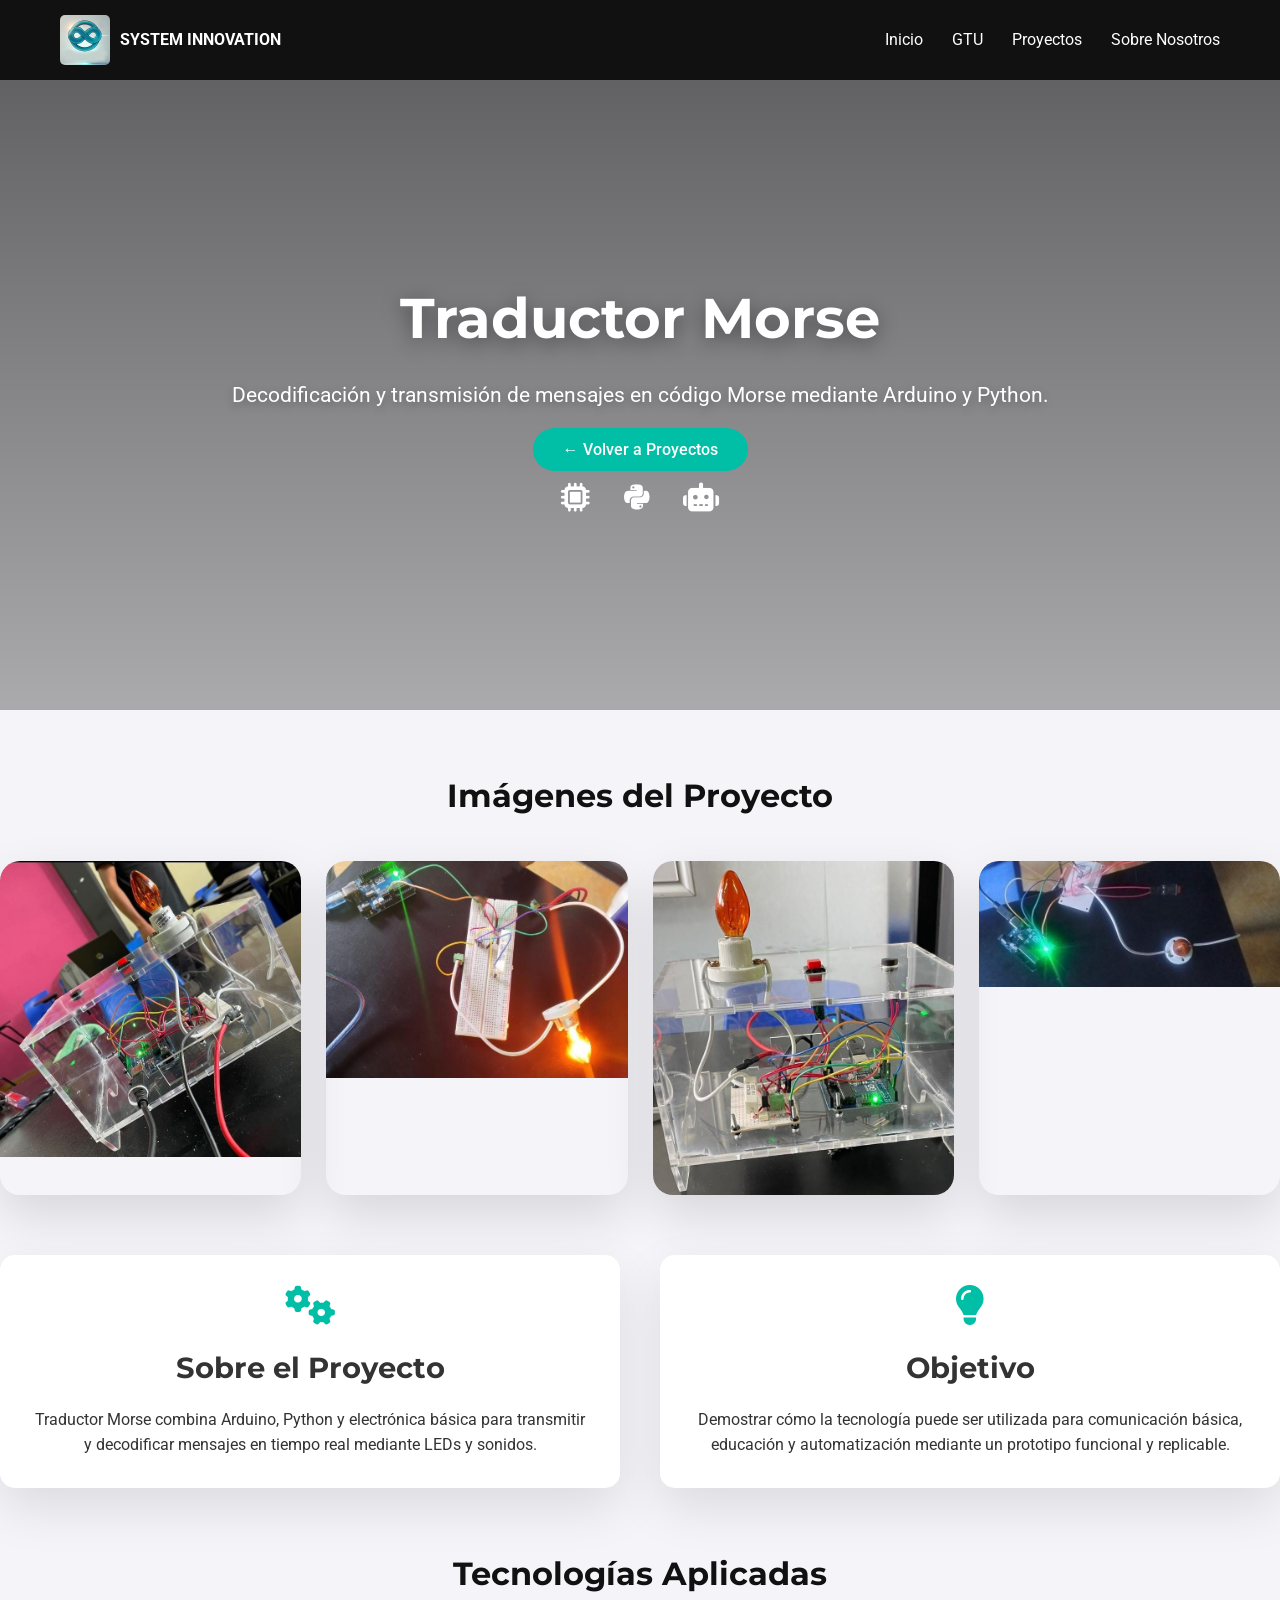
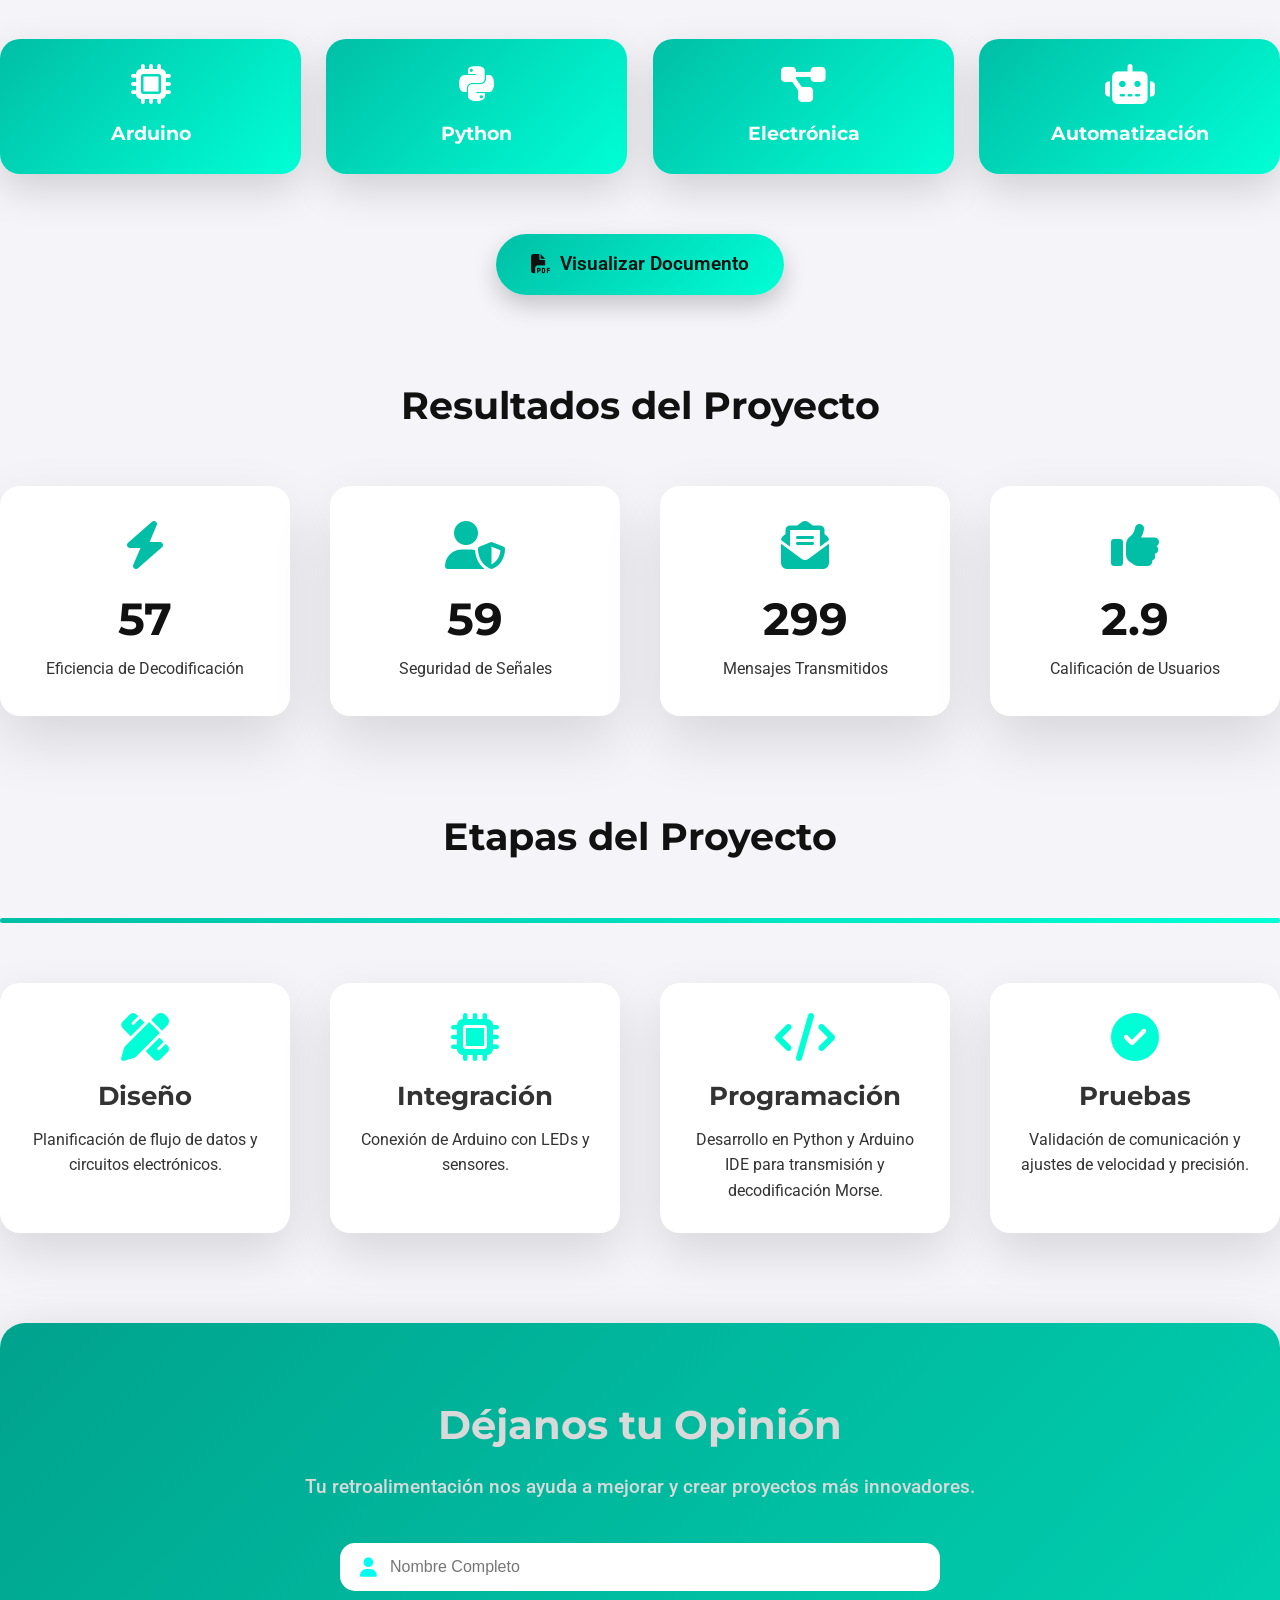
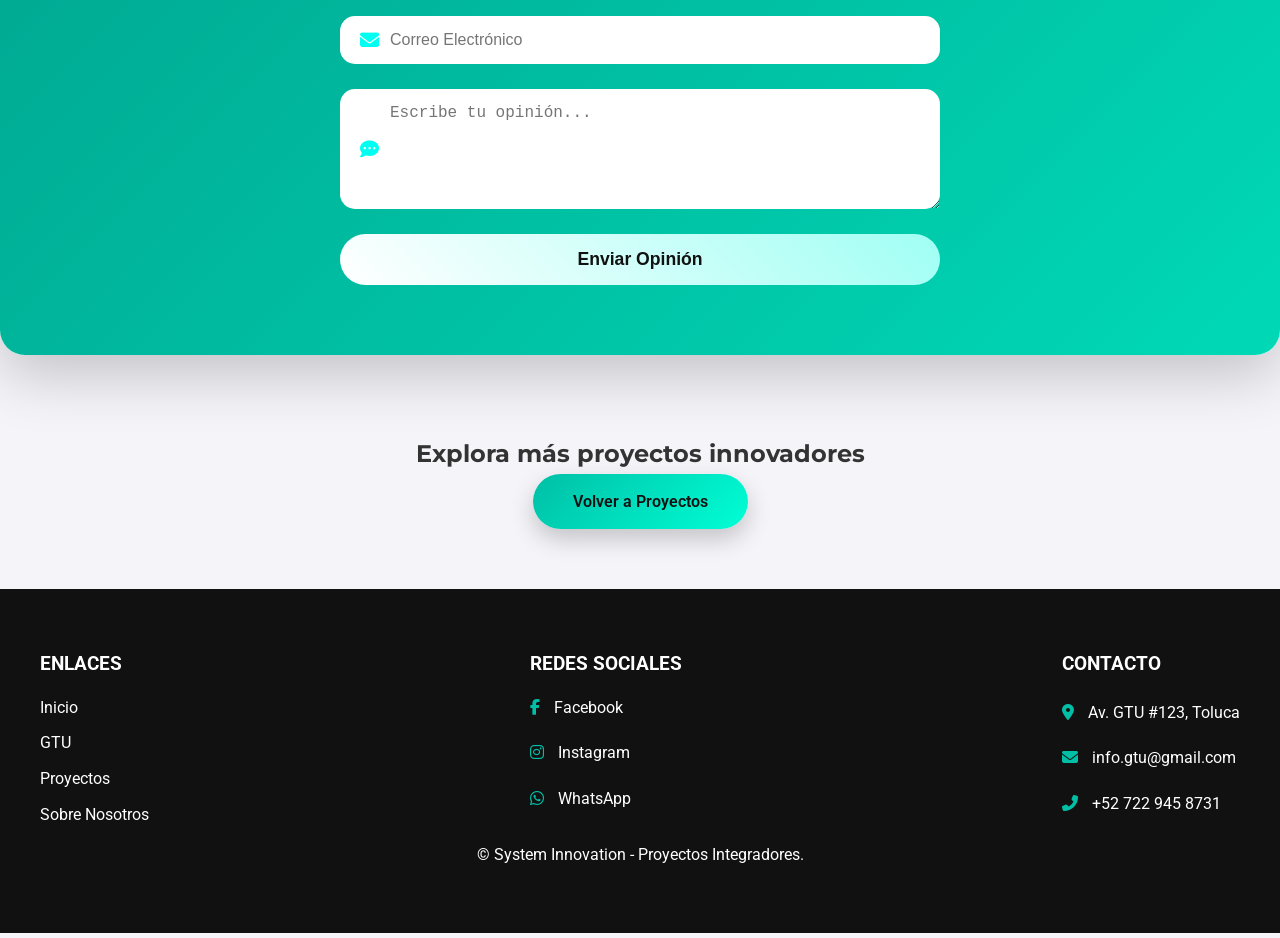
==== proyecto2.html @ c05d1d3d "Add files via upload" ====
<!DOCTYPE html>
<html lang="es">
<head>
  <meta charset="UTF-8">
  <meta name="viewport" content="width=device-width, initial-scale=1.0">
  <title>Traductor Morse - System Innovation</title>
  <link rel="stylesheet" href="css/proyecto2.css">
  <link href="https://unpkg.com/aos@2.3.1/dist/aos.css" rel="stylesheet">
  <link rel="stylesheet" href="https://cdnjs.cloudflare.com/ajax/libs/font-awesome/6.4.0/css/all.min.css">
  <link href="https://fonts.googleapis.com/css2?family=Roboto:wght@400;700&family=Montserrat:wght@500;700&display=swap" rel="stylesheet">
</head>
<body>

  <!-- HEADER -->
  <header class="header">
    <div class="header-container">
      <a href="index.html" class="brand">
        <img src="img/L.E.jpg" alt="Logo" class="logo">
        SYSTEM INNOVATION
      </a>
      <nav class="nav" id="navMenu">
        <a href="index.html">Inicio</a>
        <a href="inicio.html">GTU</a>
        <a href="proyectos.html">Proyectos</a>
        <a href="sobre.html">Sobre Nosotros</a>
      </nav>
      <div class="menu-toggle" id="menuToggle">&#9776;</div>
    </div>
  </header>

  <!-- HERO -->
  <section class="project-hero">
    <div class="hero-overlay"></div>
    <div class="hero-content">
      <h1 data-aos="fade-down" data-aos-delay="200">Traductor Morse</h1>
      <p data-aos="fade-up" data-aos-delay="400">Decodificación y transmisión de mensajes en código Morse mediante Arduino y Python.</p>
      <a href="proyectos.html" class="btn-back" data-aos="fade-up" data-aos-delay="600">← Volver a Proyectos</a>
      <div class="hero-icons" data-aos="fade-up" data-aos-delay="800">
        <i class="fas fa-microchip"></i>
        <i class="fab fa-python"></i>
        <i class="fas fa-robot"></i>
      </div>
    </div>
  </section>

  <!-- IMÁGENES DESTACADAS -->
  <section class="featured-images container" data-aos="fade-up">
    <h2>Imágenes del Proyecto</h2>
    <div class="images-grid">
      <div class="image-card"><img src="img/1.jpg" alt="Imagen 1"></div>
      <div class="image-card"><img src="img/4.jpg" alt="Imagen 2"></div>
      <div class="image-card"><img src="img/3.jpg" alt="Imagen 3"></div>
      <div class="image-card"><img src="img/2.jpg" alt="Imagen 4"></div>
    </div>
  </section>

  <!-- DETALLES -->
  <section class="project-details container">
    <div class="detail-card" data-aos="fade-right">
      <i class="fas fa-cogs"></i>
      <h2>Sobre el Proyecto</h2>
      <p>Traductor Morse combina Arduino, Python y electrónica básica para transmitir y decodificar mensajes en tiempo real mediante LEDs y sonidos.</p>
    </div>
    <div class="detail-card" data-aos="fade-left">
      <i class="fas fa-lightbulb"></i>
      <h2>Objetivo</h2>
      <p>Demostrar cómo la tecnología puede ser utilizada para comunicación básica, educación y automatización mediante un prototipo funcional y replicable.</p>
    </div>
  </section>

  <!-- TECNOLOGÍAS -->
  <section class="project-tech container">
    <h2 data-aos="fade-up">Tecnologías Aplicadas</h2>
    <div class="tech-cards">
      <div class="tech-card" data-aos="flip-left" data-aos-delay="100"><i class="fas fa-microchip"></i><h3>Arduino</h3></div>
      <div class="tech-card" data-aos="flip-left" data-aos-delay="200"><i class="fab fa-python"></i><h3>Python</h3></div>
      <div class="tech-card" data-aos="flip-left" data-aos-delay="300"><i class="fas fa-project-diagram"></i><h3>Electrónica</h3></div>
      <div class="tech-card" data-aos="flip-left" data-aos-delay="400"><i class="fas fa-robot"></i><h3>Automatización</h3></div>
    </div>
  </section>

  <!-- DOCUMENTO -->
  <section class="document-banner container" data-aos="fade-up">
    <a href="F_PDF/traductor.pdf" target="_blank" class="btn-document">
      <i class="fas fa-file-pdf"></i> Visualizar Documento
    </a>
  </section>

  <!-- ESTADÍSTICAS -->
  <section class="stats-pro container" data-aos="fade-up">
    <h2 class="section-title">Resultados del Proyecto</h2>
    <div class="stats-grid">
      <div class="stat-item"><i class="fas fa-bolt"></i><h3 class="stat-number" data-target="95">0%</h3><p>Eficiencia de Decodificación</p></div>
      <div class="stat-item"><i class="fas fa-user-shield"></i><h3 class="stat-number" data-target="98">0%</h3><p>Seguridad de Señales</p></div>
      <div class="stat-item"><i class="fas fa-envelope-open-text"></i><h3 class="stat-number" data-target="500">0</h3><p>Mensajes Transmitidos</p></div>
      <div class="stat-item"><i class="fas fa-thumbs-up"></i><h3 class="stat-number" data-target="4.8">0</h3><p>Calificación de Usuarios</p></div>
    </div>
  </section>

  <!-- ROADMAP -->
  <section class="roadmap-pro container" data-aos="fade-up">
    <h2 class="section-title">Etapas del Proyecto</h2>
    <div class="roadmap-line"></div>
    <div class="roadmap-grid">
      <div class="roadmap-step" data-aos="fade-right"><i class="fas fa-pencil-ruler"></i><h3>Diseño</h3><p>Planificación de flujo de datos y circuitos electrónicos.</p></div>
      <div class="roadmap-step" data-aos="fade-left"><i class="fas fa-microchip"></i><h3>Integración</h3><p>Conexión de Arduino con LEDs y sensores.</p></div>
      <div class="roadmap-step" data-aos="fade-right"><i class="fas fa-code"></i><h3>Programación</h3><p>Desarrollo en Python y Arduino IDE para transmisión y decodificación Morse.</p></div>
      <div class="roadmap-step" data-aos="fade-left"><i class="fas fa-check-circle"></i><h3>Pruebas</h3><p>Validación de comunicación y ajustes de velocidad y precisión.</p></div>
    </div>
  </section>

  <!-- OPINIÓN -->
  <section class="project-feedback-pro container" data-aos="fade-up">
    <div class="feedback-header">
      <h2>Déjanos tu Opinión</h2>
      <p>Tu retroalimentación nos ayuda a mejorar y crear proyectos más innovadores.</p>
    </div>
    <form id="feedbackFormPro" class="feedback-form">
      <div class="form-group"><i class="fas fa-user"></i><input type="text" id="name" placeholder="Nombre Completo" required></div>
      <div class="form-group"><i class="fas fa-envelope"></i><input type="email" id="email" placeholder="Correo Electrónico" required></div>
      <div class="form-group"><i class="fas fa-comment-dots"></i><textarea id="message" placeholder="Escribe tu opinión..." rows="5" required></textarea></div>
      <button type="submit" class="btn-feedback">Enviar Opinión</button>
      <div class="form-message-pro"></div>
    </form>
  </section>

  <!-- CTA -->
  <section class="project-cta container" data-aos="fade-up">
    <h2>Explora más proyectos innovadores</h2>
    <a href="proyectos.html" class="btn-hero-pro-3">Volver a Proyectos</a>
  </section>

  <!-- FOOTER -->
  <footer class="footer">
    <div class="footer-grid container">
      <div>
        <h4>Enlaces</h4>
        <a href="index.html">Inicio</a>
        <a href="inicio.html">GTU</a>
        <a href="proyectos.html">Proyectos</a>
        <a href="sobre.html">Sobre Nosotros</a>
      </div>
      <div>
        <h4>Redes Sociales</h4>
        <div class="footer-icons">
          <a href="#"><i class="fab fa-facebook-f"></i> Facebook</a>
          <a href="#"><i class="fab fa-instagram"></i> Instagram</a>
          <a href="#"><i class="fab fa-whatsapp"></i> WhatsApp</a>
        </div>
      </div>
      <div>
        <h4>Contacto</h4>
        <div class="footer-icons">
          <p><i class="fas fa-map-marker-alt"></i> Av. GTU #123, Toluca</p>
          <p><i class="fas fa-envelope"></i> info.gtu@gmail.com</p>
          <p><i class="fas fa-phone-alt"></i> +52 722 945 8731</p>
        </div>
      </div>
    </div>
    <p style="text-align:center;">© System Innovation - Proyectos Integradores.</p>
  </footer>

  <!-- SCRIPTS -->
  <script src="https://unpkg.com/aos@2.3.1/dist/aos.js"></script>
  <script src="js/proyecto2.js"></script>

</body>
</html>
---- css/proyecto2.css ----
/* ========================================
   RESET BÁSICO
========================================= */
* { margin:0; padding:0; box-sizing:border-box; }
body { font-family:'Roboto',sans-serif; line-height:1.6; color:#333; background:#f4f4f9; }
h1,h2,h3 { font-family:'Montserrat',sans-serif; }

/* ========================================
   HEADER
========================================= */
.header { background:#111; color:#fff; padding:15px 0; position:sticky; top:0; z-index:100; }
.header-container { display:flex; justify-content:space-between; align-items:center; max-width:1200px; margin:auto; padding:0 20px; }
.brand { display:flex; align-items:center; gap:10px; color:#fff; text-decoration:none; font-weight:700; }
.logo { width:50px; border-radius:5px; }
.nav a { color:#fff; margin-left:25px; text-decoration:none; transition:0.3s; }
.nav a:hover { color:#00bfa6; }
.menu-toggle { display:none; font-size:28px; cursor:pointer; color:#fff; }

/* ========================================
   HERO
========================================= */
.project-hero { position:relative; height:70vh; background:url('../img/proyecto2-hero.jpg') center/cover no-repeat; display:flex; align-items:center; justify-content:center; text-align:center; color:#fff; }
.hero-overlay { position:absolute; top:0; left:0; width:100%; height:100%; background:linear-gradient(to bottom, rgba(0,0,0,0.6), rgba(0,0,0,0.3)); }
.hero-content { position:relative; z-index:2; }
.hero-content h1 { font-size:3.5rem; margin-bottom:15px; text-shadow:0 5px 20px rgba(0,0,0,0.4);}
.hero-content p { font-size:1.3rem; margin-bottom:25px; text-shadow:0 3px 10px rgba(0,0,0,0.3);}
.btn-back { background:#00bfa6; color:#fff; padding:12px 30px; border-radius:30px; text-decoration:none; transition:0.3s; font-weight:500; }
.btn-back:hover { background:#008f7f; transform:translateY(-3px); }
.hero-icons { margin-top:20px; }
.hero-icons i { margin:0 15px; font-size:1.8rem; transition:0.3s; }
.hero-icons i:hover { color:#00ffd6; transform:scale(1.3); }

/* ========================================
   SECCIÓN DE IMÁGENES DESTACADAS
========================================= */
.featured-images { margin:60px 0; }
.featured-images h2 { text-align:center; margin-bottom:40px; font-size:2rem; color:#111; }
.images-grid { display:grid; grid-template-columns:repeat(auto-fit,minmax(250px,1fr)); gap:25px; }
.image-card { overflow:hidden; border-radius:20px; box-shadow:0 20px 50px rgba(0,0,0,0.12); transition:0.5s; cursor:pointer; }
.image-card img { width:100%; display:block; transition:0.5s; }
.image-card:hover img { transform:scale(1.05) rotate(1deg); }

/* ========================================
   DETALLES
========================================= */
.project-details { display:grid; grid-template-columns:repeat(auto-fit,minmax(320px,1fr)); gap:40px; margin:60px 0; }
.detail-card { background:#fff; padding:30px; border-radius:15px; box-shadow:0 20px 50px rgba(0,0,0,0.1); text-align:center; transition:all 0.4s ease; transform-style:preserve-3d; }
.detail-card:hover { transform:translateY(-10px); font-weight:700; box-shadow:0 25px 60px rgba(0,0,0,0.25);}
.detail-card i { font-size:2.5rem; color:#00bfa6; margin-bottom:20px; }
.detail-card h2 { margin-bottom:15px; font-size:1.8rem; }

/* ========================================
   TECNOLOGÍAS
========================================= */
.project-tech h2 { text-align:center; margin-bottom:40px; font-size:2rem; color:#111; }
.tech-cards { display:grid; grid-template-columns:repeat(auto-fit,minmax(180px,1fr)); gap:25px; }
.tech-card { background:linear-gradient(135deg,#00bfa6,#00ffd6); color:#fff; padding:25px; border-radius:20px; text-align:center; box-shadow:0 15px 40px rgba(0,0,0,0.15); transition:all 0.4s ease; cursor:pointer; }
.tech-card:hover { transform:translateY(-10px); font-weight:700; box-shadow:0 25px 60px rgba(0,0,0,0.25);}
.tech-card i { font-size:2.5rem; margin-bottom:15px; }

/* ========================================
   BANER VISUALIZAR DOCUMENTO
========================================= */
.document-banner { text-align:center; margin:60px 0; }
.btn-document { display:inline-flex; align-items:center; gap:10px; font-size:1.2rem; font-weight:600; background:linear-gradient(135deg,#00bfa6,#00ffd6); color:#111; padding:15px 35px; border-radius:50px; text-decoration:none; box-shadow:0 10px 25px rgba(0,0,0,0.2); transition:0.5s; }
.btn-document:hover { transform:scale(1.05) translateY(-3px); box-shadow:0 20px 40px rgba(0,0,0,0.3); }

/* ========================================
   ESTADÍSTICAS ANIMADAS
========================================= */
.stats-pro { margin:80px auto; text-align:center; }
.section-title { font-size:2.4rem; font-weight:700; margin-bottom:50px; color:#111; }
.stats-grid { display:grid; grid-template-columns:repeat(auto-fit,minmax(220px,1fr)); gap:40px; }
.stat-item { background:#fff; padding:35px; border-radius:20px; box-shadow:0 25px 60px rgba(0,0,0,0.12); transition:all 0.4s ease; }
.stat-item:hover { transform:translateY(-10px); font-weight:700; box-shadow:0 25px 60px rgba(0,0,0,0.25);}
.stat-item i { font-size:3rem; color:#00bfa6; margin-bottom:15px; }
.stat-number { font-size:2.8rem; font-weight:700; color:#111; }

/* ========================================
   ROADMAP
========================================= */
.roadmap-pro { margin:90px auto; text-align:center; }
.roadmap-line { width:100%; height:5px; background:linear-gradient(90deg,#00bfa6,#00ffd6); border-radius:10px; margin-bottom:60px; }
.roadmap-grid { display:grid; grid-template-columns:repeat(auto-fit,minmax(250px,1fr)); gap:40px; }
.roadmap-step { background:#fff; padding:30px; border-radius:20px; box-shadow:0 20px 50px rgba(0,0,0,0.12); transition:all 0.4s ease; }
.roadmap-step:hover { transform:translateY(-10px); font-weight:700; box-shadow:0 25px 60px rgba(0,0,0,0.25); }
.roadmap-step i { font-size:3rem; color:#00ffd6; margin-bottom:15px; }
.roadmap-step h3 { font-size:1.6rem; margin-bottom:10px; }

/* ========================================
   OPINIÓN PREMIUM
========================================= */
.project-feedback-pro { background: linear-gradient(135deg, #00bfa6, #00ffd6); padding: 70px 20px; border-radius: 25px; box-shadow: 0 20px 60px rgba(0,0,0,0.2); color: #fff; margin: 80px 0; text-align: center; position: relative; overflow: hidden; }
.project-feedback-pro::before { content:""; position:absolute; top:0; left:0; width:100%; height:100%; background:rgba(0,0,0,0.15); border-radius:25px; pointer-events:none; }
.feedback-header h2 { font-size:2.5rem; margin-bottom:15px; font-family:'Montserrat',sans-serif; }
.feedback-header p { font-size:1.2rem; margin-bottom:40px; font-weight:500; }
.feedback-form { max-width:600px; margin:auto; display:flex; flex-direction:column; gap:25px; position:relative; z-index:2; }
.feedback-form .form-group { position:relative; display:flex; align-items:center; }
.feedback-form .form-group i { position:absolute; left:20px; color:#00fff0; font-size:1.2rem; }
.feedback-form input, .feedback-form textarea { width:100%; padding:15px 20px 15px 50px; border-radius:15px; border:none; font-size:1rem; outline:none; transition:0.3s; }
.feedback-form input:focus, .feedback-form textarea:focus { transform: translateY(-2px) scale(1.02); box-shadow:0 8px 30px rgba(0,255,240,0.4); }
.btn-feedback { background: linear-gradient(45deg,#fff,#a0fff4); color:#111; font-weight:700; padding:15px 35px; border:none; border-radius:50px; cursor:pointer; font-size:1.1rem; transition:0.5s; }
.btn-feedback:hover { transform:scale(1.05) translateY(-3px); box-shadow:0 15px 35px rgba(255,255,255,0.4); }
.form-message-pro { margin-top:15px; font-weight:600; font-size:1rem; display:none; animation:fadeIn 0.6s ease forwards; }
@keyframes fadeIn { 0% {opacity:0;} 100% {opacity:1;} }

/* ========================================
   CTA
========================================= */
.project-cta { text-align:center; margin:60px 0; }
.btn-hero-pro-3 { display:inline-block; padding:15px 40px; background:linear-gradient(135deg,#00bfa6,#00ffd6); color:#111; border-radius:50px; font-weight:600; text-decoration:none; transition:0.5s; box-shadow:0 10px 25px rgba(0,0,0,0.2);}
.btn-hero-pro-3:hover { transform:translateY(-5px) scale(1.05); box-shadow:0 20px 40px rgba(0,0,0,0.3); }

/* ========================================
   FOOTER
========================================= */
.footer { background:#111; color:#fff; padding:60px 20px; text-align:left; }
.footer-grid { display:flex; flex-wrap:wrap; justify-content:space-between; gap:25px; max-width:1200px; margin:auto; }
.footer h4 { font-size:1.2rem; margin-bottom:15px; color:#fff; text-transform:uppercase; }
.footer a { color:#fff; text-decoration:none; display:block; margin-bottom:10px; transition:0.3s; }
.footer a:hover { color:#00bfa6; }
.footer-icons { display:flex; flex-direction:column; gap:10px; }
.footer-icons i { margin-right:10px; color:#00bfa6; }
.footer p { margin:5px 0; }

/* ========================================
   MENÚ MÓVIL
========================================= */
@media(max-width:768px){ 
  .nav {
    display:flex;
    flex-direction:column;
    position:fixed;
    top:0;
    right:0;
    height:100vh;
    background:#111;
    width:250px;
    padding-top:80px;
    transform:translateX(100%);
    opacity:0;
    transition:transform 0.3s ease, opacity 0.3s ease;
    z-index:999;
  }

  .nav.show { 
    transform:translateX(0); 
    opacity:1; 
  }

  .nav a { 
    padding:15px 30px; 
    margin:0; 
    border-bottom:1px solid #222; 
    font-size:1.2rem;
  }

  .nav a:last-child { border-bottom:none; }

  .menu-toggle { display:block; font-size:28px; cursor:pointer; color:#fff; z-index:1000; position:fixed; top:15px; right:20px; }

  .project-details{grid-template-columns:1fr;} 
  .tech-cards{grid-template-columns:1fr 1fr;} 
  .images-grid{grid-template-columns:1fr 1fr; gap:20px;} 
  .feedback-form input, .feedback-form textarea { padding:15px 15px 15px 45px; }
}
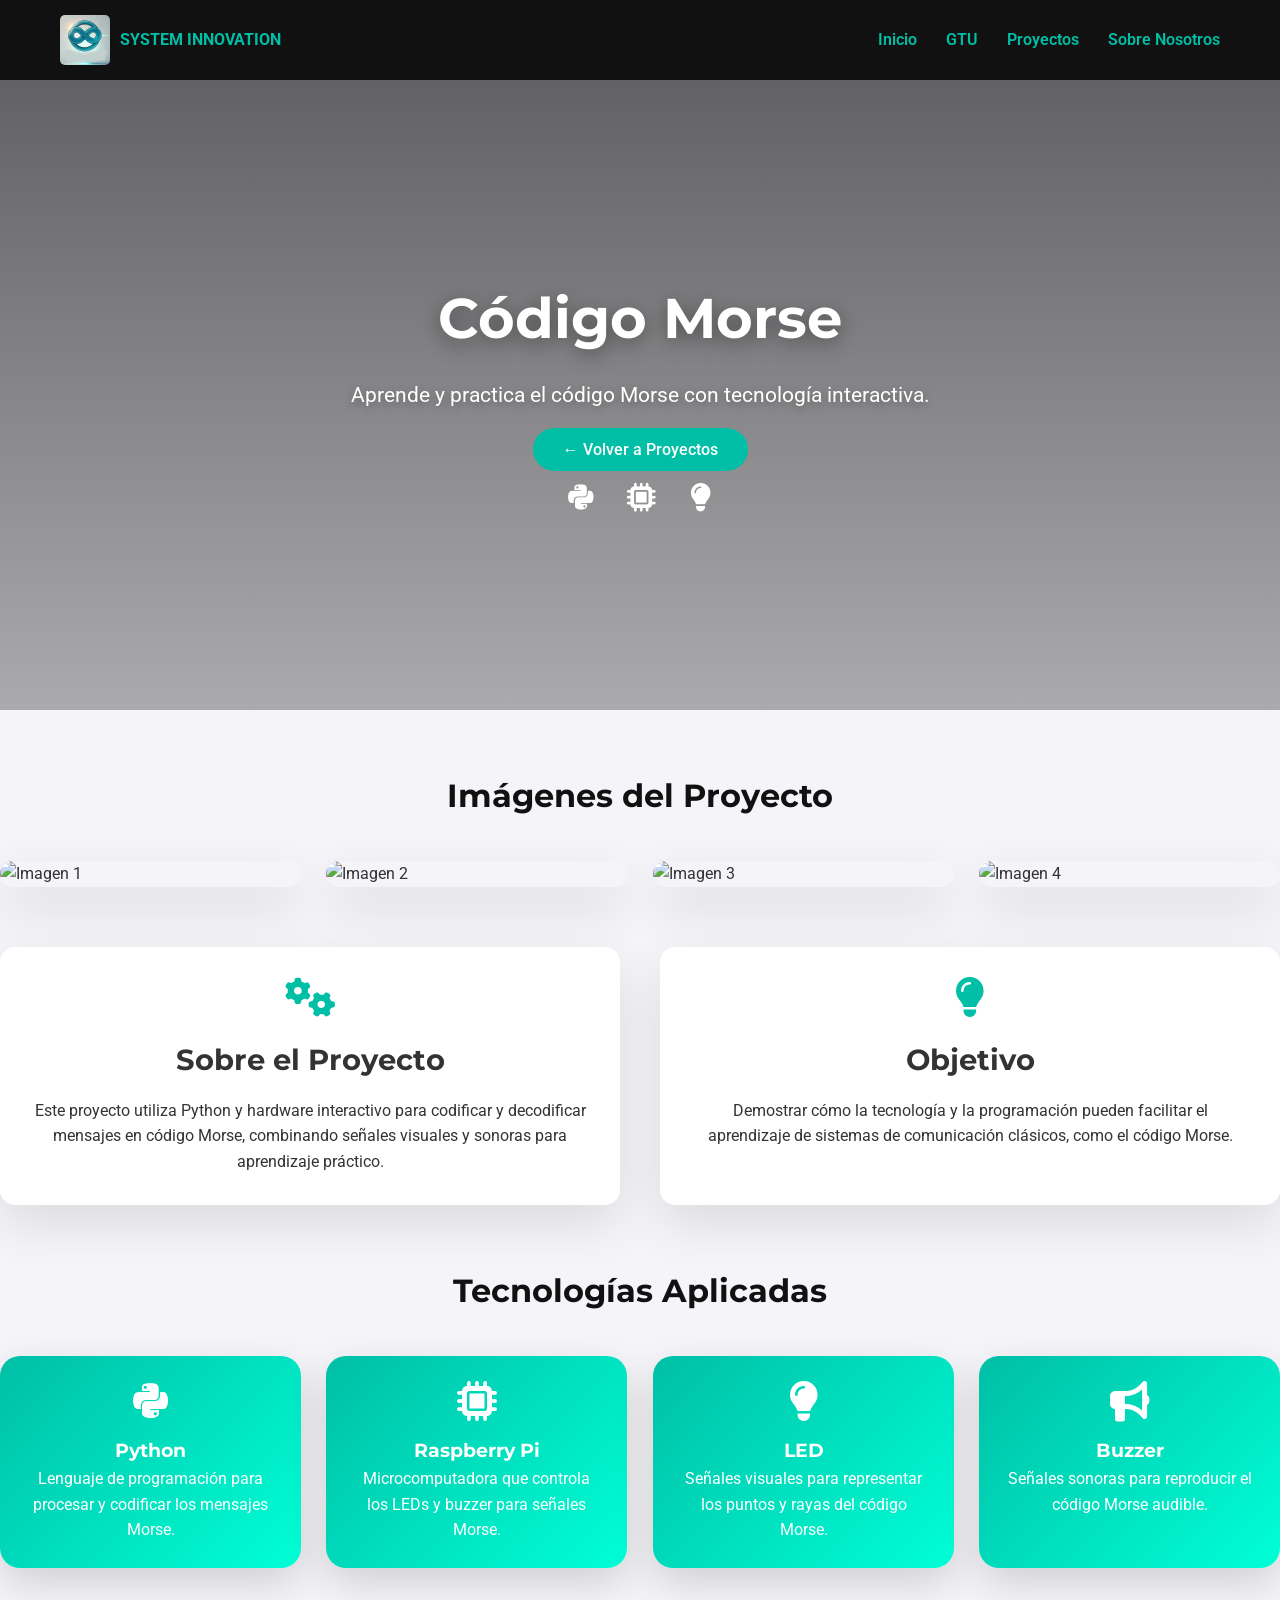
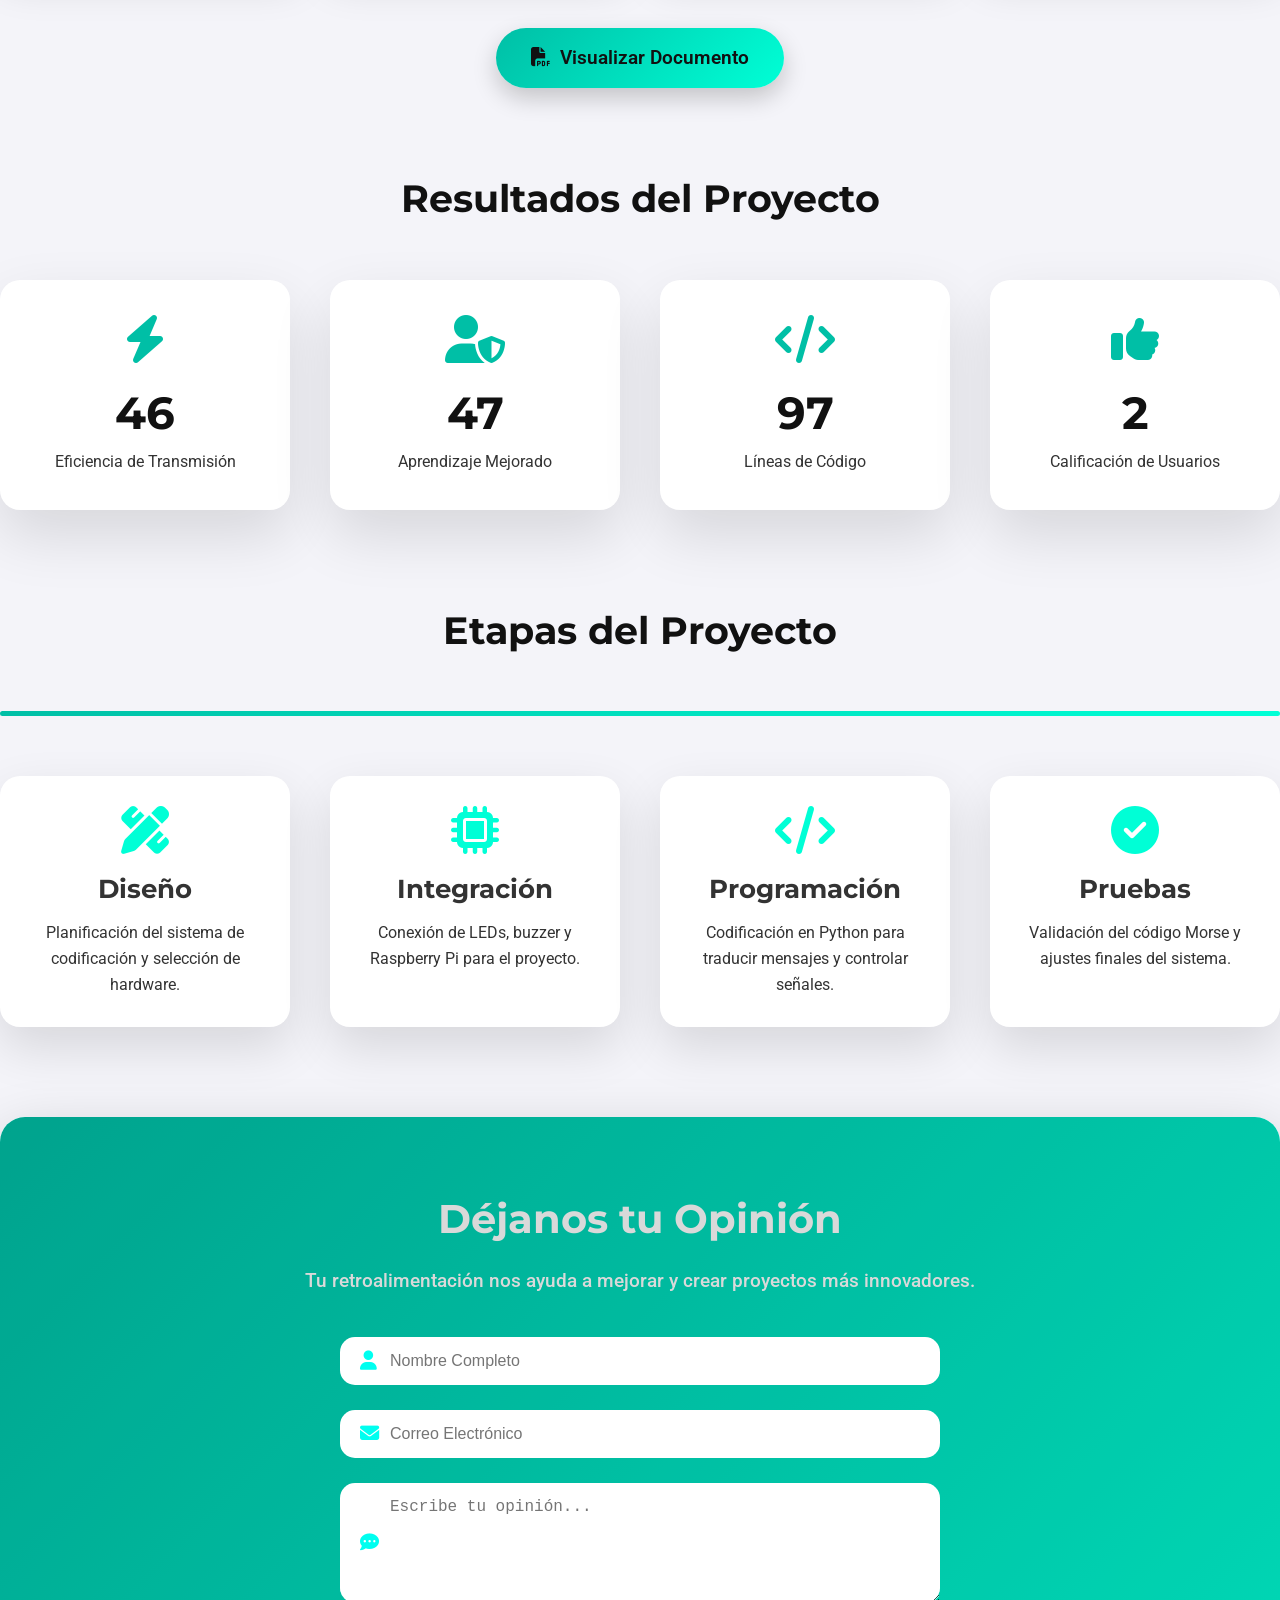
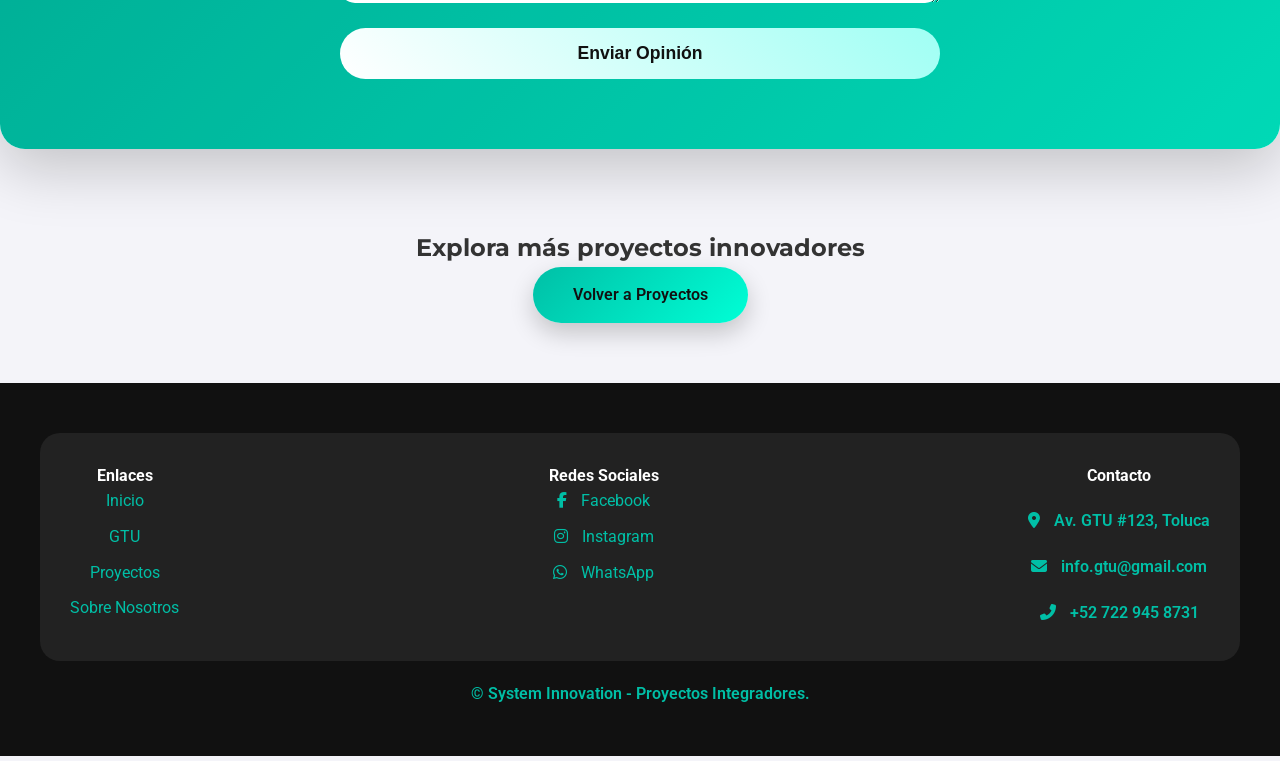
==== commit 46a03d73: "Add files via upload" ====
--- a/proyecto2.html
+++ b/proyecto2.html
@@ -3,7 +3,7 @@
 <head>
   <meta charset="UTF-8">
   <meta name="viewport" content="width=device-width, initial-scale=1.0">
-  <title>Traductor Morse - System Innovation</title>
+  <title>Código Morse - System Innovation</title>
   <link rel="stylesheet" href="css/proyecto2.css">
   <link href="https://unpkg.com/aos@2.3.1/dist/aos.css" rel="stylesheet">
   <link rel="stylesheet" href="https://cdnjs.cloudflare.com/ajax/libs/font-awesome/6.4.0/css/all.min.css">
@@ -13,10 +13,10 @@
 
   <!-- HEADER -->
   <header class="header">
-    <div class="header-container">
+    <div class="container header-container">
       <a href="index.html" class="brand">
         <img src="img/L.E.jpg" alt="Logo" class="logo">
-        SYSTEM INNOVATION
+        <span>SYSTEM INNOVATION</span>
       </a>
       <nav class="nav" id="navMenu">
         <a href="index.html">Inicio</a>
@@ -31,40 +31,48 @@
   <!-- HERO -->
   <section class="project-hero">
     <div class="hero-overlay"></div>
-    <div class="hero-content">
-      <h1 data-aos="fade-down" data-aos-delay="200">Traductor Morse</h1>
-      <p data-aos="fade-up" data-aos-delay="400">Decodificación y transmisión de mensajes en código Morse mediante Arduino y Python.</p>
+    <div class="container hero-content">
+      <h1 data-aos="fade-down" data-aos-delay="200">Código Morse</h1>
+      <p data-aos="fade-up" data-aos-delay="400">Aprende y practica el código Morse con tecnología interactiva.</p>
       <a href="proyectos.html" class="btn-back" data-aos="fade-up" data-aos-delay="600">← Volver a Proyectos</a>
       <div class="hero-icons" data-aos="fade-up" data-aos-delay="800">
+        <i class="fab fa-python"></i>
         <i class="fas fa-microchip"></i>
-        <i class="fab fa-python"></i>
-        <i class="fas fa-robot"></i>
-      </div>
-    </div>
-  </section>
-
-  <!-- IMÁGENES DESTACADAS -->
+        <i class="fas fa-lightbulb"></i>
+      </div>
+    </div>
+  </section>
+
+  <!-- SECCIÓN DE IMÁGENES DESTACADAS -->
   <section class="featured-images container" data-aos="fade-up">
     <h2>Imágenes del Proyecto</h2>
     <div class="images-grid">
-      <div class="image-card"><img src="img/1.jpg" alt="Imagen 1"></div>
-      <div class="image-card"><img src="img/4.jpg" alt="Imagen 2"></div>
-      <div class="image-card"><img src="img/3.jpg" alt="Imagen 3"></div>
-      <div class="image-card"><img src="img/2.jpg" alt="Imagen 4"></div>
-    </div>
-  </section>
-
-  <!-- DETALLES -->
+      <div class="image-card">
+        <img src="img/morse1.jpg" alt="Imagen 1">
+      </div>
+      <div class="image-card">
+        <img src="img/morse2.jpg" alt="Imagen 2">
+      </div>
+      <div class="image-card">
+        <img src="img/morse3.jpg" alt="Imagen 3">
+      </div>
+      <div class="image-card">
+        <img src="img/morse4.jpg" alt="Imagen 4">
+      </div>
+    </div>
+  </section>
+
+  <!-- DETALLES DEL PROYECTO -->
   <section class="project-details container">
     <div class="detail-card" data-aos="fade-right">
       <i class="fas fa-cogs"></i>
       <h2>Sobre el Proyecto</h2>
-      <p>Traductor Morse combina Arduino, Python y electrónica básica para transmitir y decodificar mensajes en tiempo real mediante LEDs y sonidos.</p>
+      <p>Este proyecto utiliza Python y hardware interactivo para codificar y decodificar mensajes en código Morse, combinando señales visuales y sonoras para aprendizaje práctico.</p>
     </div>
     <div class="detail-card" data-aos="fade-left">
       <i class="fas fa-lightbulb"></i>
       <h2>Objetivo</h2>
-      <p>Demostrar cómo la tecnología puede ser utilizada para comunicación básica, educación y automatización mediante un prototipo funcional y replicable.</p>
+      <p>Demostrar cómo la tecnología y la programación pueden facilitar el aprendizaje de sistemas de comunicación clásicos, como el código Morse.</p>
     </div>
   </section>
 
@@ -72,28 +80,61 @@
   <section class="project-tech container">
     <h2 data-aos="fade-up">Tecnologías Aplicadas</h2>
     <div class="tech-cards">
-      <div class="tech-card" data-aos="flip-left" data-aos-delay="100"><i class="fas fa-microchip"></i><h3>Arduino</h3></div>
-      <div class="tech-card" data-aos="flip-left" data-aos-delay="200"><i class="fab fa-python"></i><h3>Python</h3></div>
-      <div class="tech-card" data-aos="flip-left" data-aos-delay="300"><i class="fas fa-project-diagram"></i><h3>Electrónica</h3></div>
-      <div class="tech-card" data-aos="flip-left" data-aos-delay="400"><i class="fas fa-robot"></i><h3>Automatización</h3></div>
-    </div>
-  </section>
-
-  <!-- DOCUMENTO -->
+      <div class="tech-card" data-aos="flip-left" data-aos-delay="100">
+        <i class="fab fa-python"></i>
+        <h3>Python</h3>
+        <p>Lenguaje de programación para procesar y codificar los mensajes Morse.</p>
+      </div>
+      <div class="tech-card" data-aos="flip-left" data-aos-delay="200">
+        <i class="fas fa-microchip"></i>
+        <h3>Raspberry Pi</h3>
+        <p>Microcomputadora que controla los LEDs y buzzer para señales Morse.</p>
+      </div>
+      <div class="tech-card" data-aos="flip-left" data-aos-delay="300">
+        <i class="fas fa-lightbulb"></i>
+        <h3>LED</h3>
+        <p>Señales visuales para representar los puntos y rayas del código Morse.</p>
+      </div>
+      <div class="tech-card" data-aos="flip-left" data-aos-delay="400">
+        <i class="fas fa-bullhorn"></i>
+        <h3>Buzzer</h3>
+        <p>Señales sonoras para reproducir el código Morse audible.</p>
+      </div>
+    </div>
+  </section>
+
+  <!-- BANER VISUALIZAR DOCUMENTO -->
   <section class="document-banner container" data-aos="fade-up">
-    <a href="F_PDF/traductor.pdf" target="_blank" class="btn-document">
-      <i class="fas fa-file-pdf"></i> Visualizar Documento
+    <a href="F_PDF/MORSE.pdf" target="_blank" class="btn-document">
+      <i class="fas fa-file-pdf"></i>
+      Visualizar Documento
     </a>
   </section>
 
-  <!-- ESTADÍSTICAS -->
+  <!-- ESTADÍSTICAS ANIMADAS -->
   <section class="stats-pro container" data-aos="fade-up">
     <h2 class="section-title">Resultados del Proyecto</h2>
     <div class="stats-grid">
-      <div class="stat-item"><i class="fas fa-bolt"></i><h3 class="stat-number" data-target="95">0%</h3><p>Eficiencia de Decodificación</p></div>
-      <div class="stat-item"><i class="fas fa-user-shield"></i><h3 class="stat-number" data-target="98">0%</h3><p>Seguridad de Señales</p></div>
-      <div class="stat-item"><i class="fas fa-envelope-open-text"></i><h3 class="stat-number" data-target="500">0</h3><p>Mensajes Transmitidos</p></div>
-      <div class="stat-item"><i class="fas fa-thumbs-up"></i><h3 class="stat-number" data-target="4.8">0</h3><p>Calificación de Usuarios</p></div>
+      <div class="stat-item">
+        <i class="fas fa-bolt"></i>
+        <h3 class="stat-number" data-target="95">0%</h3>
+        <p>Eficiencia de Transmisión</p>
+      </div>
+      <div class="stat-item">
+        <i class="fas fa-user-shield"></i>
+        <h3 class="stat-number" data-target="98">0%</h3>
+        <p>Aprendizaje Mejorado</p>
+      </div>
+      <div class="stat-item">
+        <i class="fas fa-code"></i>
+        <h3 class="stat-number" data-target="200">0</h3>
+        <p>Líneas de Código</p>
+      </div>
+      <div class="stat-item">
+        <i class="fas fa-thumbs-up"></i>
+        <h3 class="stat-number" data-target="4.8">0</h3>
+        <p>Calificación de Usuarios</p>
+      </div>
     </div>
   </section>
 
@@ -102,23 +143,48 @@
     <h2 class="section-title">Etapas del Proyecto</h2>
     <div class="roadmap-line"></div>
     <div class="roadmap-grid">
-      <div class="roadmap-step" data-aos="fade-right"><i class="fas fa-pencil-ruler"></i><h3>Diseño</h3><p>Planificación de flujo de datos y circuitos electrónicos.</p></div>
-      <div class="roadmap-step" data-aos="fade-left"><i class="fas fa-microchip"></i><h3>Integración</h3><p>Conexión de Arduino con LEDs y sensores.</p></div>
-      <div class="roadmap-step" data-aos="fade-right"><i class="fas fa-code"></i><h3>Programación</h3><p>Desarrollo en Python y Arduino IDE para transmisión y decodificación Morse.</p></div>
-      <div class="roadmap-step" data-aos="fade-left"><i class="fas fa-check-circle"></i><h3>Pruebas</h3><p>Validación de comunicación y ajustes de velocidad y precisión.</p></div>
-    </div>
-  </section>
-
-  <!-- OPINIÓN -->
+      <div class="roadmap-step" data-aos="fade-right">
+        <i class="fas fa-pencil-ruler"></i>
+        <h3>Diseño</h3>
+        <p>Planificación del sistema de codificación y selección de hardware.</p>
+      </div>
+      <div class="roadmap-step" data-aos="fade-left">
+        <i class="fas fa-microchip"></i>
+        <h3>Integración</h3>
+        <p>Conexión de LEDs, buzzer y Raspberry Pi para el proyecto.</p>
+      </div>
+      <div class="roadmap-step" data-aos="fade-right">
+        <i class="fas fa-code"></i>
+        <h3>Programación</h3>
+        <p>Codificación en Python para traducir mensajes y controlar señales.</p>
+      </div>
+      <div class="roadmap-step" data-aos="fade-left">
+        <i class="fas fa-check-circle"></i>
+        <h3>Pruebas</h3>
+        <p>Validación del código Morse y ajustes finales del sistema.</p>
+      </div>
+    </div>
+  </section>
+
+  <!-- OPINIÓN PREMIUM -->
   <section class="project-feedback-pro container" data-aos="fade-up">
     <div class="feedback-header">
       <h2>Déjanos tu Opinión</h2>
       <p>Tu retroalimentación nos ayuda a mejorar y crear proyectos más innovadores.</p>
     </div>
     <form id="feedbackFormPro" class="feedback-form">
-      <div class="form-group"><i class="fas fa-user"></i><input type="text" id="name" placeholder="Nombre Completo" required></div>
-      <div class="form-group"><i class="fas fa-envelope"></i><input type="email" id="email" placeholder="Correo Electrónico" required></div>
-      <div class="form-group"><i class="fas fa-comment-dots"></i><textarea id="message" placeholder="Escribe tu opinión..." rows="5" required></textarea></div>
+      <div class="form-group">
+        <i class="fas fa-user"></i>
+        <input type="text" id="name" placeholder="Nombre Completo" required>
+      </div>
+      <div class="form-group">
+        <i class="fas fa-envelope"></i>
+        <input type="email" id="email" placeholder="Correo Electrónico" required>
+      </div>
+      <div class="form-group">
+        <i class="fas fa-comment-dots"></i>
+        <textarea id="message" placeholder="Escribe tu opinión..." rows="5" required></textarea>
+      </div>
       <button type="submit" class="btn-feedback">Enviar Opinión</button>
       <div class="form-message-pro"></div>
     </form>
@@ -157,12 +223,13 @@
         </div>
       </div>
     </div>
-    <p style="text-align:center;">© System Innovation - Proyectos Integradores.</p>
+    <p>© System Innovation - Proyectos Integradores.</p>
   </footer>
 
   <!-- SCRIPTS -->
   <script src="https://unpkg.com/aos@2.3.1/dist/aos.js"></script>
   <script src="js/proyecto2.js"></script>
+  <script src="js/stats.js"></script>
 
 </body>
 </html>
--- a/css/proyecto2.css
+++ b/css/proyecto2.css
@@ -10,29 +10,26 @@
 ========================================= */
 .header { background:#111; color:#fff; padding:15px 0; position:sticky; top:0; z-index:100; }
 .header-container { display:flex; justify-content:space-between; align-items:center; max-width:1200px; margin:auto; padding:0 20px; }
-.brand { display:flex; align-items:center; gap:10px; color:#fff; text-decoration:none; font-weight:700; }
+.brand { display:flex; align-items:center; gap:10px; color:#00bfa6; text-decoration:none; font-weight:700; }
 .logo { width:50px; border-radius:5px; }
-.nav a { color:#fff; margin-left:25px; text-decoration:none; transition:0.3s; }
-.nav a:hover { color:#00bfa6; }
-.menu-toggle { display:none; font-size:28px; cursor:pointer; color:#fff; }
+.nav a { color:#00bfa6; margin-left:25px; text-decoration:none; font-weight:600; transition:0.3s; }
+.nav a:hover { color:#00ffd6; }
+.menu-toggle { display:none; font-size:28px; cursor:pointer; color:#00bfa6; transition:0.3s; }
+.menu-toggle.active { color:#00ffd6; }
 
-/* ========================================
-   HERO
-========================================= */
-.project-hero { position:relative; height:70vh; background:url('../img/proyecto2-hero.jpg') center/cover no-repeat; display:flex; align-items:center; justify-content:center; text-align:center; color:#fff; }
+/* HERO */
+.project-hero { position:relative; height:70vh; background:url('../img/morse-hero.jpg') center/cover no-repeat; display:flex; align-items:center; justify-content:center; text-align:center; color:#fff; }
 .hero-overlay { position:absolute; top:0; left:0; width:100%; height:100%; background:linear-gradient(to bottom, rgba(0,0,0,0.6), rgba(0,0,0,0.3)); }
 .hero-content { position:relative; z-index:2; }
-.hero-content h1 { font-size:3.5rem; margin-bottom:15px; text-shadow:0 5px 20px rgba(0,0,0,0.4);}
-.hero-content p { font-size:1.3rem; margin-bottom:25px; text-shadow:0 3px 10px rgba(0,0,0,0.3);}
+.hero-content h1 { font-size:3.5rem; margin-bottom:15px; text-shadow:0 5px 20px rgba(0,0,0,0.4); }
+.hero-content p { font-size:1.3rem; margin-bottom:25px; text-shadow:0 3px 10px rgba(0,0,0,0.3); }
 .btn-back { background:#00bfa6; color:#fff; padding:12px 30px; border-radius:30px; text-decoration:none; transition:0.3s; font-weight:500; }
 .btn-back:hover { background:#008f7f; transform:translateY(-3px); }
 .hero-icons { margin-top:20px; }
 .hero-icons i { margin:0 15px; font-size:1.8rem; transition:0.3s; }
 .hero-icons i:hover { color:#00ffd6; transform:scale(1.3); }
 
-/* ========================================
-   SECCIÓN DE IMÁGENES DESTACADAS
-========================================= */
+/* SECCIÓN DE IMÁGENES DESTACADAS */
 .featured-images { margin:60px 0; }
 .featured-images h2 { text-align:center; margin-bottom:40px; font-size:2rem; color:#111; }
 .images-grid { display:grid; grid-template-columns:repeat(auto-fit,minmax(250px,1fr)); gap:25px; }
@@ -40,56 +37,44 @@
 .image-card img { width:100%; display:block; transition:0.5s; }
 .image-card:hover img { transform:scale(1.05) rotate(1deg); }
 
-/* ========================================
-   DETALLES
-========================================= */
+/* DETALLES */
 .project-details { display:grid; grid-template-columns:repeat(auto-fit,minmax(320px,1fr)); gap:40px; margin:60px 0; }
-.detail-card { background:#fff; padding:30px; border-radius:15px; box-shadow:0 20px 50px rgba(0,0,0,0.1); text-align:center; transition:all 0.4s ease; transform-style:preserve-3d; }
-.detail-card:hover { transform:translateY(-10px); font-weight:700; box-shadow:0 25px 60px rgba(0,0,0,0.25);}
+.detail-card { background:#fff; padding:30px; border-radius:15px; box-shadow:0 20px 50px rgba(0,0,0,0.1); text-align:center; transition:0.5s; transform-style:preserve-3d; }
+.detail-card:hover { transform:translateY(-15px) rotateY(3deg); box-shadow:0 25px 60px rgba(0,0,0,0.2);}
 .detail-card i { font-size:2.5rem; color:#00bfa6; margin-bottom:20px; }
 .detail-card h2 { margin-bottom:15px; font-size:1.8rem; }
 
-/* ========================================
-   TECNOLOGÍAS
-========================================= */
+/* TECNOLOGÍAS */
 .project-tech h2 { text-align:center; margin-bottom:40px; font-size:2rem; color:#111; }
 .tech-cards { display:grid; grid-template-columns:repeat(auto-fit,minmax(180px,1fr)); gap:25px; }
-.tech-card { background:linear-gradient(135deg,#00bfa6,#00ffd6); color:#fff; padding:25px; border-radius:20px; text-align:center; box-shadow:0 15px 40px rgba(0,0,0,0.15); transition:all 0.4s ease; cursor:pointer; }
-.tech-card:hover { transform:translateY(-10px); font-weight:700; box-shadow:0 25px 60px rgba(0,0,0,0.25);}
+.tech-card { background:linear-gradient(135deg,#00bfa6,#00ffd6); color:#fff; padding:25px; border-radius:20px; text-align:center; box-shadow:0 15px 40px rgba(0,0,0,0.15); transition:0.5s; cursor:pointer; }
+.tech-card:hover { transform:translateY(-15px) rotateX(5deg); box-shadow:0 25px 60px rgba(0,0,0,0.25);}
 .tech-card i { font-size:2.5rem; margin-bottom:15px; }
 
-/* ========================================
-   BANER VISUALIZAR DOCUMENTO
-========================================= */
+/* BANER VISUALIZAR DOCUMENTO */
 .document-banner { text-align:center; margin:60px 0; }
 .btn-document { display:inline-flex; align-items:center; gap:10px; font-size:1.2rem; font-weight:600; background:linear-gradient(135deg,#00bfa6,#00ffd6); color:#111; padding:15px 35px; border-radius:50px; text-decoration:none; box-shadow:0 10px 25px rgba(0,0,0,0.2); transition:0.5s; }
 .btn-document:hover { transform:scale(1.05) translateY(-3px); box-shadow:0 20px 40px rgba(0,0,0,0.3); }
 
-/* ========================================
-   ESTADÍSTICAS ANIMADAS
-========================================= */
+/* ESTADÍSTICAS ANIMADAS */
 .stats-pro { margin:80px auto; text-align:center; }
 .section-title { font-size:2.4rem; font-weight:700; margin-bottom:50px; color:#111; }
 .stats-grid { display:grid; grid-template-columns:repeat(auto-fit,minmax(220px,1fr)); gap:40px; }
-.stat-item { background:#fff; padding:35px; border-radius:20px; box-shadow:0 25px 60px rgba(0,0,0,0.12); transition:all 0.4s ease; }
-.stat-item:hover { transform:translateY(-10px); font-weight:700; box-shadow:0 25px 60px rgba(0,0,0,0.25);}
+.stat-item { background:#fff; padding:35px; border-radius:20px; box-shadow:0 25px 60px rgba(0,0,0,0.12); transition:0.4s; }
+.stat-item:hover { transform:translateY(-10px) scale(1.03); }
 .stat-item i { font-size:3rem; color:#00bfa6; margin-bottom:15px; }
 .stat-number { font-size:2.8rem; font-weight:700; color:#111; }
 
-/* ========================================
-   ROADMAP
-========================================= */
+/* ROADMAP */
 .roadmap-pro { margin:90px auto; text-align:center; }
 .roadmap-line { width:100%; height:5px; background:linear-gradient(90deg,#00bfa6,#00ffd6); border-radius:10px; margin-bottom:60px; }
 .roadmap-grid { display:grid; grid-template-columns:repeat(auto-fit,minmax(250px,1fr)); gap:40px; }
-.roadmap-step { background:#fff; padding:30px; border-radius:20px; box-shadow:0 20px 50px rgba(0,0,0,0.12); transition:all 0.4s ease; }
-.roadmap-step:hover { transform:translateY(-10px); font-weight:700; box-shadow:0 25px 60px rgba(0,0,0,0.25); }
+.roadmap-step { background:#fff; padding:30px; border-radius:20px; box-shadow:0 20px 50px rgba(0,0,0,0.12); transition:0.4s; }
+.roadmap-step:hover { transform:translateY(-10px); }
 .roadmap-step i { font-size:3rem; color:#00ffd6; margin-bottom:15px; }
 .roadmap-step h3 { font-size:1.6rem; margin-bottom:10px; }
 
-/* ========================================
-   OPINIÓN PREMIUM
-========================================= */
+/* OPINIÓN PREMIUM */
 .project-feedback-pro { background: linear-gradient(135deg, #00bfa6, #00ffd6); padding: 70px 20px; border-radius: 25px; box-shadow: 0 20px 60px rgba(0,0,0,0.2); color: #fff; margin: 80px 0; text-align: center; position: relative; overflow: hidden; }
 .project-feedback-pro::before { content:""; position:absolute; top:0; left:0; width:100%; height:100%; background:rgba(0,0,0,0.15); border-radius:25px; pointer-events:none; }
 .feedback-header h2 { font-size:2.5rem; margin-bottom:15px; font-family:'Montserrat',sans-serif; }
@@ -104,61 +89,41 @@
 .form-message-pro { margin-top:15px; font-weight:600; font-size:1rem; display:none; animation:fadeIn 0.6s ease forwards; }
 @keyframes fadeIn { 0% {opacity:0;} 100% {opacity:1;} }
 
-/* ========================================
-   CTA
-========================================= */
+/* CTA */
 .project-cta { text-align:center; margin:60px 0; }
 .btn-hero-pro-3 { display:inline-block; padding:15px 40px; background:linear-gradient(135deg,#00bfa6,#00ffd6); color:#111; border-radius:50px; font-weight:600; text-decoration:none; transition:0.5s; box-shadow:0 10px 25px rgba(0,0,0,0.2);}
 .btn-hero-pro-3:hover { transform:translateY(-5px) scale(1.05); box-shadow:0 20px 40px rgba(0,0,0,0.3); }
 
-/* ========================================
-   FOOTER
-========================================= */
-.footer { background:#111; color:#fff; padding:60px 20px; text-align:left; }
-.footer-grid { display:flex; flex-wrap:wrap; justify-content:space-between; gap:25px; max-width:1200px; margin:auto; }
-.footer h4 { font-size:1.2rem; margin-bottom:15px; color:#fff; text-transform:uppercase; }
-.footer a { color:#fff; text-decoration:none; display:block; margin-bottom:10px; transition:0.3s; }
-.footer a:hover { color:#00bfa6; }
-.footer-icons { display:flex; flex-direction:column; gap:10px; }
-.footer-icons i { margin-right:10px; color:#00bfa6; }
-.footer p { margin:5px 0; }
+/* FOOTER */
+.footer { background:#111; color:#fff; padding:50px 20px; text-align:center; }
+.footer-grid { display:flex; flex-wrap:wrap; justify-content:space-between; gap:25px; max-width:1200px; margin:auto; background:#222; padding:30px; border-radius:20px; }
+.footer a { color:#00bfa6; text-decoration:none; display:block; margin-bottom:10px; transition:0.3s; }
+.footer a:hover { color:#00ffd6; }
+.footer-icons i { margin-right:10px; }
+.footer p { margin-top:20px; color:#00bfa6; font-weight:600; }
+.footer .copyright { margin-top:15px; font-weight:600; text-align:center; color:#00ffd6; }
 
-/* ========================================
-   MENÚ MÓVIL
-========================================= */
+/* MENÚ HAMBURGUESA */
+.nav { transition: max-height 0.5s ease; }
+.nav.show {
+  display:flex;
+  flex-direction:column;
+  position:absolute;
+  top:65px;
+  right:20px;
+  background:#333;
+  padding:15px 30px;
+  border-radius:15px;
+  box-shadow:0 10px 30px rgba(0,0,0,0.3);
+  z-index:99;
+}
+.nav.show a { margin:15px 0; color:#00bfa6; font-weight:600; }
+.nav.show a:hover { color:#00ffd6; }
+
+/* RESPONSIVE */
 @media(max-width:768px){ 
-  .nav {
-    display:flex;
-    flex-direction:column;
-    position:fixed;
-    top:0;
-    right:0;
-    height:100vh;
-    background:#111;
-    width:250px;
-    padding-top:80px;
-    transform:translateX(100%);
-    opacity:0;
-    transition:transform 0.3s ease, opacity 0.3s ease;
-    z-index:999;
-  }
-
-  .nav.show { 
-    transform:translateX(0); 
-    opacity:1; 
-  }
-
-  .nav a { 
-    padding:15px 30px; 
-    margin:0; 
-    border-bottom:1px solid #222; 
-    font-size:1.2rem;
-  }
-
-  .nav a:last-child { border-bottom:none; }
-
-  .menu-toggle { display:block; font-size:28px; cursor:pointer; color:#fff; z-index:1000; position:fixed; top:15px; right:20px; }
-
+  .nav{display:none;} 
+  .menu-toggle{display:block;} 
   .project-details{grid-template-columns:1fr;} 
   .tech-cards{grid-template-columns:1fr 1fr;} 
   .images-grid{grid-template-columns:1fr 1fr; gap:20px;} 
